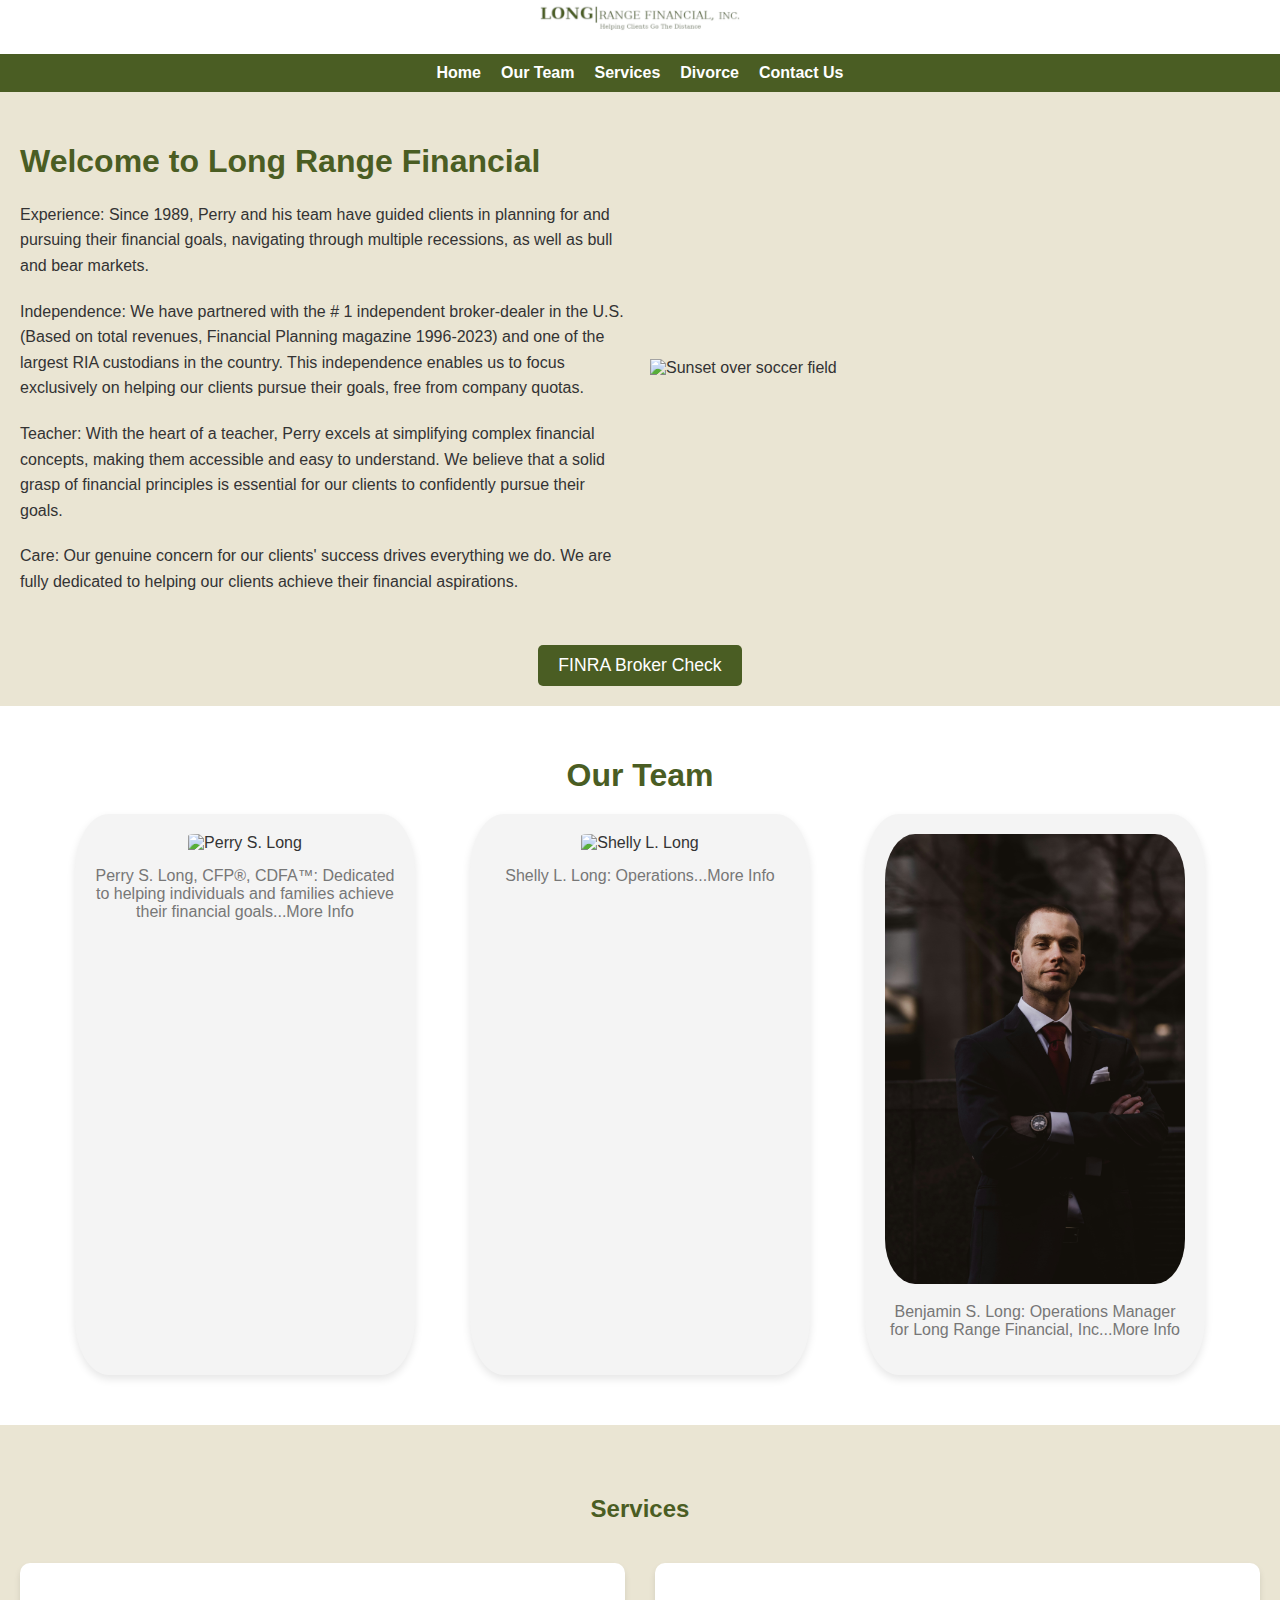
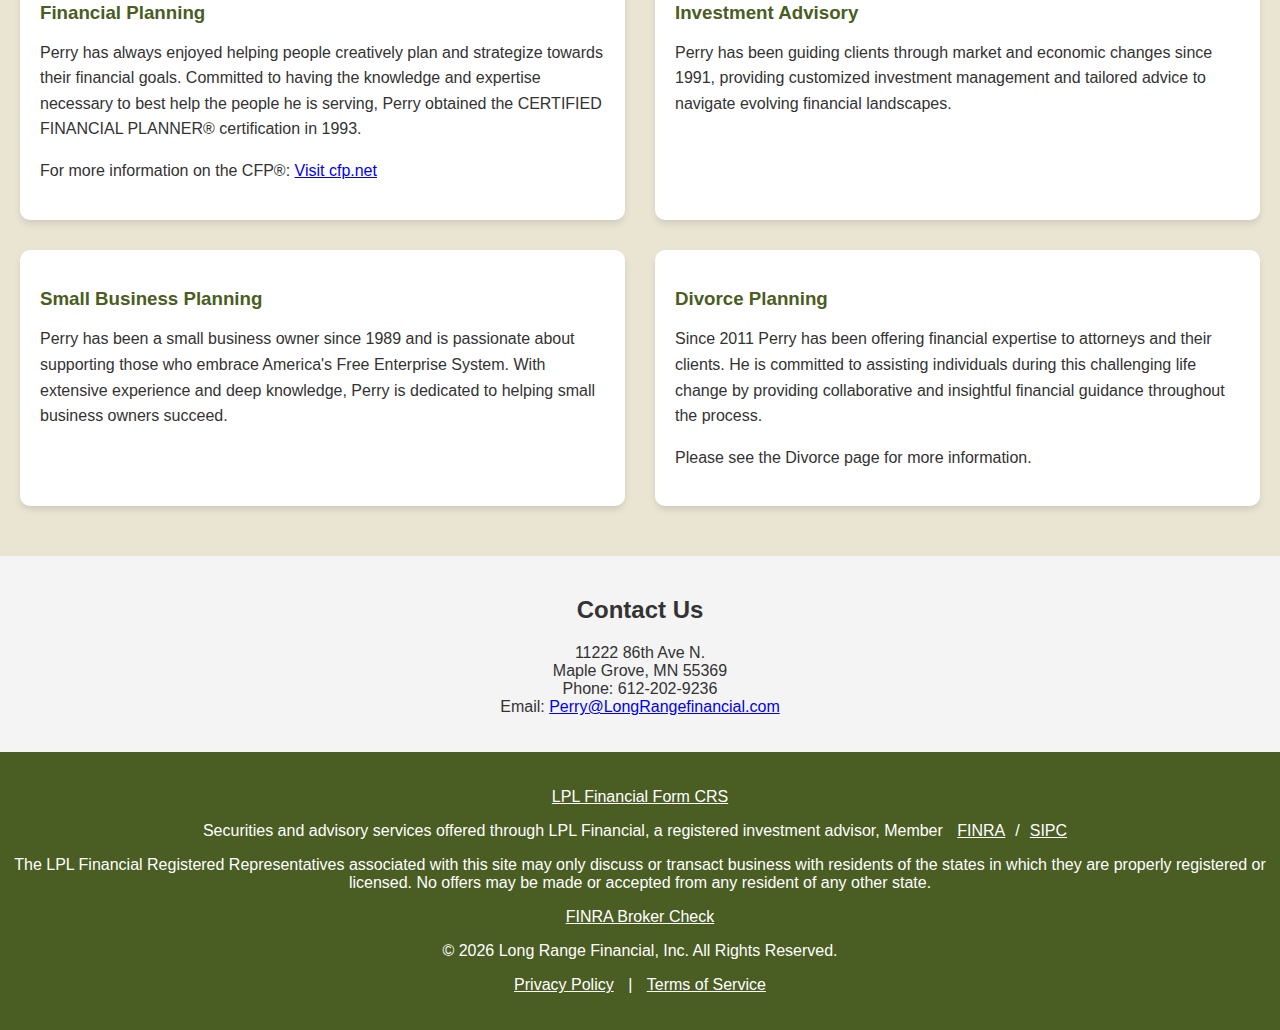
==== index.html @ d35ab9b7 "Made corections from LPL" ====
<!DOCTYPE html>
<html lang="en">
<head>
    <meta charset="UTF-8">
    <meta name="viewport" content="width=device-width, initial-scale=1.0">
    <meta http-equiv="X-UA-Compatible" content="IE=edge">
    <title>Long Range Financial</title>
    <style>
        body {
            font-family: Arial, sans-serif;
            margin: 0;
            padding: 0;
            background-color: #f4f4f4;
            color: #333;
        }
        header {
            text-align: center;
            padding: 5px;
            background-color: #ffffff;
        }

        nav {
            background-color: #4a5d23; /* Olive Green */
            padding: 10px 0;
        }
        nav ul {
            list-style-type: none;
            padding: 0;
            margin: 0;
            text-align: center;
            display: flex;
            justify-content: center;
            flex-wrap: wrap;
        }
        nav ul li {
            margin: 0 10px;
        }
        nav ul li a {
            color: #ffffff;
            text-decoration: none;
            font-weight: bold;
            white-space: nowrap; /* Prevents truncation of text */
        }

                /* Hover effect with earthy colors */
        nav ul li a:hover {
            background-color: #8b4513; /* Saddle brown color on hover */
            color: #ffffff; /* Keep text white for contrast */
        }

        /* Active/Clicked state with earthy tones */
        nav ul li a.active {
            background-color: #eae5d3; /* Light taupe background for active state */
            color: #4a5d23; /* Olive green text */
            font-weight: bold;
        }

        .hamburger {
            display: none;
            cursor: pointer;
        }
        .hamburger div {
            width: 35px;
            height: 4px;
            background-color: #fff;
            margin: 6px 0;
        }
        .nav-links {
            display: flex;
        }
        .hero {
            display: flex;
            flex-direction: row; /* Align items horizontally */
            align-items: center;
            justify-content: space-between;
            padding: 30px 20px;
            background-color: #eae5d3; /* Taupe */
            text-align: left;  /* Align text to the left */
            gap: 20px; /* Space between the image and text */
        }

        .hero .image {
            flex: 1;
            text-align: left; /* Align the image to the left */
        }

        .hero .image img {
            max-width: 100%;
            height: auto;
        }

        .hero .text {
            flex: 1;
            text-align: left; /* Align text to the right */
        }

        .hero .text h1 {
            color: #4a5d23; /* Olive Green */
        }

        .hero .text p {
            line-height: 1.6;
            margin-bottom: 20px;
        }

        .button {
        position: relative;
        text-align: center;
        padding-bottom: 20px; /* Adjust as needed */
        background-color: #eae5d3; /* Taupe */
        }

        .hero-button {
        background-color: #4a5d23;
        color: white;
        border: none;
        padding: 10px 20px;
        border-radius: 5px;
        cursor: pointer;
        font-size: 1.1em;
        transition: transform 0.2s ease, background-color 0.3s ease;
        display: inline-block;
        text-decoration: none;
        }

        .hero-button:hover {
        background-color: #8b4513; /* Lighter or darker shade */
        transform: scale(1.05);
        }

        .hero-button:active {
        background-color: #eae5d3; /* Click effect color */
        transform: scale(0.95);
        }

        .team-section, .services-section, .contact-section {
            padding: 30px 20px;
            background-color: #ffffff;
            text-align: center;
        }
        .team-section h1, .services-section h2 {
            color: #4a5d23; /* Olive Green */
            margin-bottom: 20px;
        }
        .team-members {
            display: flex;
            flex-wrap: wrap;
            justify-content: space-evenly;
        }
        .team-member {
            position: relative;
            width: 90%;
            max-width: 300px; /* Prevents member cards from getting too wide */
            margin-bottom: 20px;
            padding: 20px;
            background-color: #f4f4f4; /* Light taupe background for the card */
            border-radius: 10%;
            box-shadow: 0 4px 8px rgba(0, 0, 0, 0.1);
            transition: transform 0.3s ease, box-shadow 0.3s ease;
            cursor: pointer; /* Indicates that it's clickable */
            text-align: center;
            overflow: hidden;
        }

        .team-member:hover {
            transform: translateY(-10px); /* Lift the card on hover */
            box-shadow: 0 6px 12px rgba(0, 0, 0, 0.2); /* Add a stronger shadow */
        }

        .team-member img {
            max-width: 100%;
            height: auto;
            border-radius: 10%;
            transition: transform 0.3s ease, opacity 0.3s ease;
        }

        .team-member:hover img {
            transform: scale(1.1); /* Slight zoom on hover */
            opacity: 0.8;
        }

        .team-member h3 {
            margin: 15px 0 5px;
            font-size: 1.5rem;
            color: #4a4a4a; /* Darker shade for text */
        }

        .team-member p {
            margin-top: 15px;
            color: #777;
            transition: color 0.3s ease;
        }

        .team-member:hover p {
            color: #333; /* Darken the text on hover */
        }

        .team-member .overlay {
            position: absolute;
            top: 0;
            left: 0;
            width: 100%;
            height: 100%;
            background-color: rgba(0, 0, 0, 0.6);
            opacity: 0;
            transition: opacity 0.3s ease;
        }

        .team-member:hover .overlay {
            opacity: 1;
        }

        .team-member .overlay-text {
            position: absolute;
            top: 50%;
            left: 50%;
            transform: translate(-50%, -50%);
            color: #fff;
            text-align: center;
            font-size: 1.2rem;
            opacity: 0;
            transition: opacity 0.3s ease;
        }

        .team-member:hover .overlay-text {
            opacity: 1;
        }

        /* Modal Style */
        .modal {
            display: none; /* Hidden by default */
            position: fixed;
            z-index: 100; /* Ensure it's on top */
            left: 0;
            top: 0;
            width: 100%;
            height: 100%;
            background-color: rgba(0, 0, 0, 0.7); /* Semi-transparent background */
            overflow-y: auto; /* rule ensures that the user can scroll through the content */
        }

        .modal-content {
            background-color: #ffffff;
            margin: 15% auto;
            padding: 20px;
            border-radius: 10px;
            width: 80%;
            max-width: 600px;
            text-align: center;
        }

        .modal-content h2 {
            color: #4a5d23; /* Olive Green */
            margin-bottom: 20px;
        }

        .modal-content p {
            line-height: 1.6;
            color: #333;
        }

        .close {
            color: #aaa;
            font-size: 28px;
            font-weight: bold;
            position: absolute;
            right: 20px;
            top: 10px;
            cursor: pointer;
        }

        .close:hover,
        .close:focus {
            color: #000;
        }

        .services-section {
            padding: 50px 20px;
            background-color: #eae5d3; /* Taupe background */
            text-align: center;
        }

        .services-section h2 {
            color: #4a5d23; /* Olive Green */
            margin-bottom: 40px;
        }

        .services-grid {
            display: grid;
            grid-template-columns: repeat(2, 1fr); /* 2 columns */
            grid-gap: 30px; /* Space between cards */
        }

        .service-card {
            background-color: #fff; /* White background for cards */
            padding: 20px;
            border-radius: 10px;
            box-shadow: 0 4px 6px rgba(0, 0, 0, 0.1); /* Light shadow for depth */
            text-align: left;
        }

        .service-card h3 {
            color: #4a5d23; /* Olive Green */
            margin-bottom: 15px;
        }

        .service-card p {
            color: #333;
            line-height: 1.6;
        }

        .contact-section {
            background-color: #f4f4f4;
            padding: 20px 20px;
        }
        footer {
            background-color: #4a5d23;;
            color: #fff;
            text-align: center;
            padding: 20px 0;
        }
        footer a {
            color: #ffffff;
            text-decoration: underline;
            margin: 0 10px;
            cursor: pointer;

        }

        /* Responsive Styles */
        @media (max-width: 768px) {

            nav ul {
                display: none;
                flex-direction: column;
            }
            nav ul.active {
                display: flex;
            }
            .hamburger {
                display: block;
                margin: auto;
            }
            .hero, .team-section, .services-section, .contact-section {
                padding: 20px 10px;
            }
            .team-members {
                flex-direction: column;
            }
            .team-member {
                width: 90%;
                margin: 0 auto 20px auto;
            }
            .services-section ul {
                text-align: center;
                padding-left: 0;
            }    

            .services-grid {
                    grid-template-columns: 1fr; /* Stack cards in a single column on smaller screens */
            }    

            .hero {
                flex-direction: column; /* Stack content vertically */
                text-align: center;
            }

            .hero .text {
                text-align: center;
            }

            .hero .image {
                text-align: center;
            }

            .modal-content {
                width: 90%;
            }
        }

    </style>
</head>
<body>
    <header>
        <img src="./resources/images/LongRangeFinancial_Logo.png" alt="Long Range Financial Logo" width="200">
    </header>
    <nav>
        <div class="hamburger" onclick="toggleMenu()">
            <div></div>
            <div></div>
            <div></div>
        </div>
        <ul id="nav-links">
            <li><a href="#home">Home</a></li>
            <li><a href="#team">Our Team</a></li>
            <li><a href="#services">Services</a></li>
            <li><a href="dfa.html">Divorce</a></li>
            <li><a href="#contact">Contact Us</a></li>
        </ul>
    </nav>

    <div class="hero" id="home">
        <div class="text">
            <h1>Welcome to Long Range Financial</h1>
            <p> Experience: Since 1989, Perry and his team have guided clients in planning for and pursuing their financial goals, navigating through multiple recessions, as well as bull and bear markets.</p>
            <p>Independence: We have partnered with the # 1 independent broker-dealer in the U.S. (Based on total revenues, Financial Planning magazine 1996-2023) and one of the largest RIA custodians in the country. This independence enables us to focus exclusively on helping our clients pursue their goals, free from company quotas.</p>
            <p>Teacher: With the heart of a teacher, Perry excels at simplifying complex financial concepts, making them accessible and easy to understand. We believe that a solid grasp of financial principles is essential for our clients to confidently pursue their goals.</p>
            <p>Care: Our genuine concern for our clients' success drives everything we do. We are fully dedicated to helping our clients achieve their financial aspirations.</p>
        </div>
        <div class="image">
            <img src="./resources/images/fieldSunset.jpg" alt="Sunset over soccer field">
        </div>
    </div>

    <div class="button">
        <a href="https://brokercheck.finra.org/individual/summary/2131012" target="_blank"><buttton type="button" class="hero-button">FINRA Broker Check</buttton></a>
    </div>

    <div class="team-section" id="team">
        <h1>Our Team</h1>
        <div class="team-members">
            <div class="team-member" onclick="openModal('perry-modal')">
                <img src="./resources/images/IMG_9534JV.jpg" alt="Perry S. Long">
                <p>Perry S. Long, CFP®, CDFA™: Dedicated to helping individuals and families achieve their financial goals...More Info</p>
            </div>
            <div class="team-member" onclick="openModal('shelly-modal')">
                <img src="./resources/images/IMG_9524JV (002).jpg" alt="Shelly L. Long">
                <p>Shelly L. Long: Operations...More Info</p>
            </div>
            <div class="team-member" onclick="openModal('ben-modal')">
                <img src="./resources/images/bentempphoto.jpg" alt="Benjamin S. Long">
                <p>Benjamin S. Long: Operations Manager for Long Range Financial, Inc...More Info</p>
            </div>
        </div>
    </div>
    
    <!-- Modals for Team Members -->
    <div id="perry-modal" class="modal">
        <div class="modal-content">
            <span class="close" onclick="closeModal('perry-modal')">&times;</span>
            <h2>Perry S. Long, CFP®, CDFA™</h2>
            <p>Perry is dedicated to helping individuals and families pursue their financial goals. With over 30 years of experience in investing and financial planning, he has guided his clients towards reaching their financial objectives.</p>
            <p>He has attained the following professional Certification and Designation:</p>
            <p>CERTIFIED FINANCIAL PLANNER® in December 1993 </p>
            <p>Certified Divorce Financial Analyst (CDFA®) in December 2010</p>
            <p>
                <a href="https://brokercheck.finra.org/individual/summary/2131012" target="_blank" title="Go to FINRA BrokerCheck">FINRA Broker Check</a>
            </p>
            <p>Perry earned his Bachelor's Degree from Minnesota State University, Mankato, in December 1988. Originally from Southern Minnesota, he now lives in New Hope with his wife, Shelly. They have three adult sons. Perry and Shelly are active members of River Valley Church in Maple Grove. Perry enjoys golf, hunting, fly fishing, and photography in his leisure time.</p>
        </div>
    </div>
    
    <div id="shelly-modal" class="modal">
        <div class="modal-content">
            <span class="close" onclick="closeModal('shelly-modal')">&times;</span>
            <h2>Shelly L. Long</h2>
            <p>Shelly serves in Operations</p>
            <p>Shelly is a passionate reader in her free time. She also enjoys spending time with her sons and going for walks with her husband Perry and dog Raven.</p>
        </div>
    </div>
    
    <div id="ben-modal" class="modal">
        <div class="modal-content">
            <span class="close" onclick="closeModal('ben-modal')">&times;</span>
            <h2>Benjamin S. Long</h2>
            <p>Ben serves as the Operations Manager for Long Range Financial, Inc.</p>
            <p>Ben graduated Summa Cum Laude from North Central University with a Bachelor of Science degree in Marketing, while playing four years of collegiate golf.</p>
            <p>In his free time, Ben enjoys playing golf, reading, and camping.</p>
        </div>
    </div>
    

    <div class="services-section" id="services">
        <h2>Services</h2>
        <div class="services-grid">
            <div class="service-card">
                <h3>Financial Planning</h3>
                <p>Perry has always enjoyed helping people creatively plan and strategize towards their financial goals. Committed to having the knowledge and expertise necessary to best help the people he is serving, Perry obtained the CERTIFIED FINANCIAL PLANNER® certification in 1993.</p> 
                <p>For more information on the CFP®: <a href="https://www.cfp.net/why-cfp-certification/the-standard-of-excellence" target="_blank">Visit cfp.net</a></p>
            </div>
            <div class="service-card">
                <h3>Investment Advisory</h3>
                <p>Perry has been guiding clients through market and economic changes since 1991, providing customized investment management and tailored advice to navigate evolving financial landscapes.</p>
            </div>
            <div class="service-card">
                <h3>Small Business Planning</h3>
                <p>Perry has been a small business owner since 1989 and is passionate about supporting those who embrace America's Free Enterprise System. With extensive experience and deep knowledge, Perry is dedicated to helping small business owners succeed.</p>
            </div>
            <div class="service-card">
                <h3>Divorce Planning</h3>
                <p>Since 2011 Perry has been offering financial expertise to attorneys and their clients. He is committed to assisting individuals during this challenging life change by providing collaborative and insightful financial guidance throughout the process.</p>
                <p>Please see the Divorce page for more information.</p>
            </div>
        </div>
    </div>

    <div class="contact-section" id="contact">
        <h2>Contact Us</h2>
        <p>11222 86th Ave N.<br>Maple Grove, MN 55369<br>Phone: 612-202-9236<br>Email: <a href="mailto:Perry@LongRangefinancial.com">Perry@LongRangefinancial.com</a></p>
    </div>

    <footer>
        <p>
            <a href="https://www.lpl.com/content/dam/lpl-www/documents/disclosures/lpl-financial-relationship-summary.pdf" target="_blank" title="Go to LPL Financial Form CRS">LPL Financial Form CRS</a> 
        </p>
        <p>    
            Securities and advisory services offered through LPL Financial, a registered investment advisor, Member <a href="https://www.finra.org/" target="_blank" title="Go to FINRA Website">FINRA</a>/<a href="https://www.sipc.org/" target="_blank" title="Go to SIPC Website">SIPC</a>
        </p>    
        <p>
            The LPL Financial Registered Representatives associated with this site may only discuss or transact business with residents of the states in which they are properly registered or licensed. No offers may be made or accepted from any resident of any other state.
        </p>
        <p>
            <a href="https://brokercheck.finra.org/individual/summary/2131012" target="_blank" title="Go to FINRA BrokerCheck">FINRA Broker Check</a>
        </p>
        <p>&copy; <script>document.write(new Date().getFullYear())</script> Long Range Financial, Inc. All Rights Reserved.</p>
        <p>
            <a href="#privacy">Privacy Policy</a> | 
            <a href="#terms">Terms of Service</a> 
        </p>
    </footer>

    <script>
        function toggleMenu() {
            var navLinks = document.getElementById("nav-links");
            navLinks.classList.toggle("active");
        }
    </script>

    <script>
        // Get all the navigation links
        const navLinks = document.querySelectorAll('nav ul li a');

        // Add click event listener to each link
        navLinks.forEach(link => {
            link.addEventListener('click', function() {
                // Remove the 'active' class from all links
                navLinks.forEach(nav => nav.classList.remove('active'));

                // Add the 'active' class to the clicked link
                this.classList.add('active');
            });
        });
    </script>

    <script>
        const heroButton = document.querySelector('.hero-button');

        heroButton.addEventListener('mouseover', () => {
        heroButton.style.boxShadow = '0px 4px 15px rgba(0, 0, 0, 0.2)';
        });

        heroButton.addEventListener('mouseout', () => {
        heroButton.style.boxShadow = 'none';
        });

        heroButton.addEventListener('click', () => {
        heroButton.style.backgroundColor = '#click-color'; // Optional click feedback color
        setTimeout(() => {
            heroButton.style.backgroundColor = ''; // Revert to original color after click
        }, 200);
        });

    </script>

    <script>
        // Function to open the modal
        function openModal(modalId) {
            document.getElementById(modalId).style.display = 'block';
        }

        // Function to close the modal
        function closeModal(modalId) {
            document.getElementById(modalId).style.display = 'none';
        }

        // Close the modal if the user clicks outside of it
        window.onclick = function(event) {
            const modals = document.getElementsByClassName('modal');
            for (let i = 0; i < modals.length; i++) {
                if (event.target == modals[i]) {
                    modals[i].style.display = 'none';
                }
            }
        }
    </script>

</body>
</html>
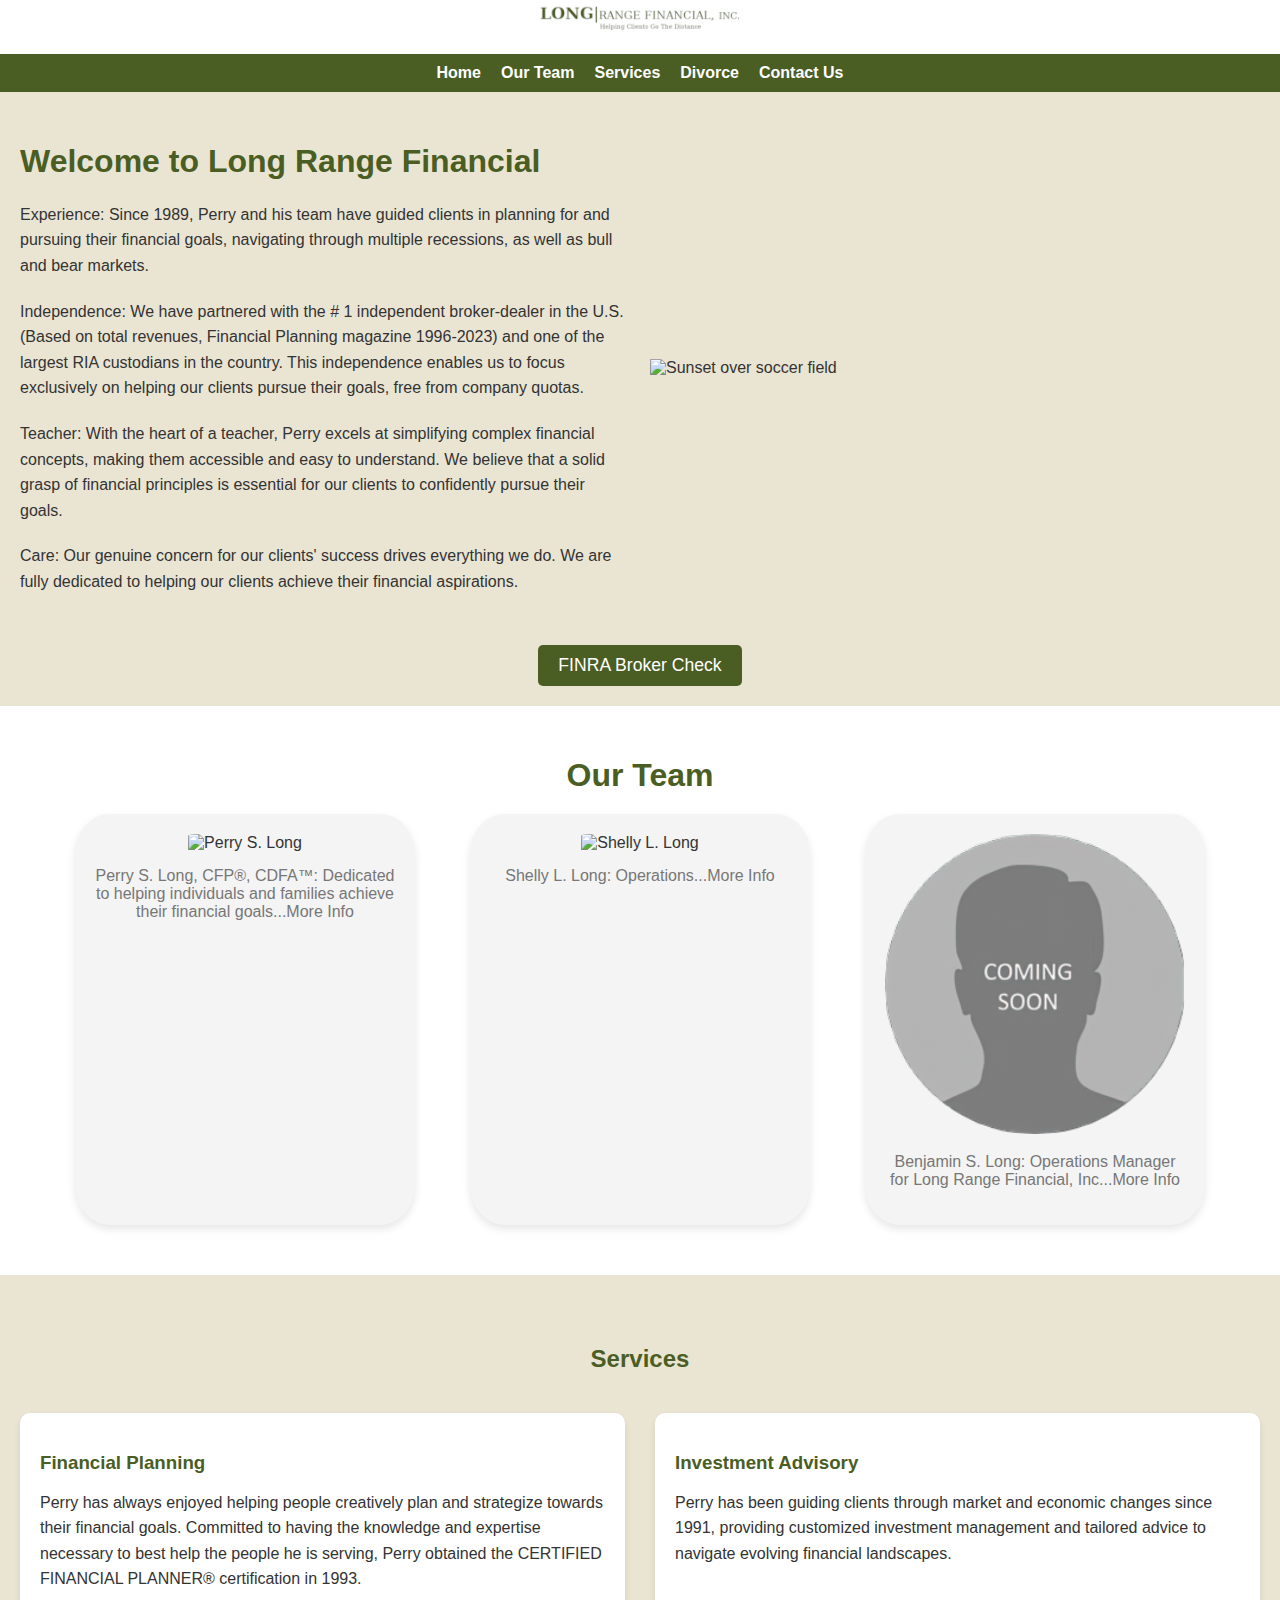
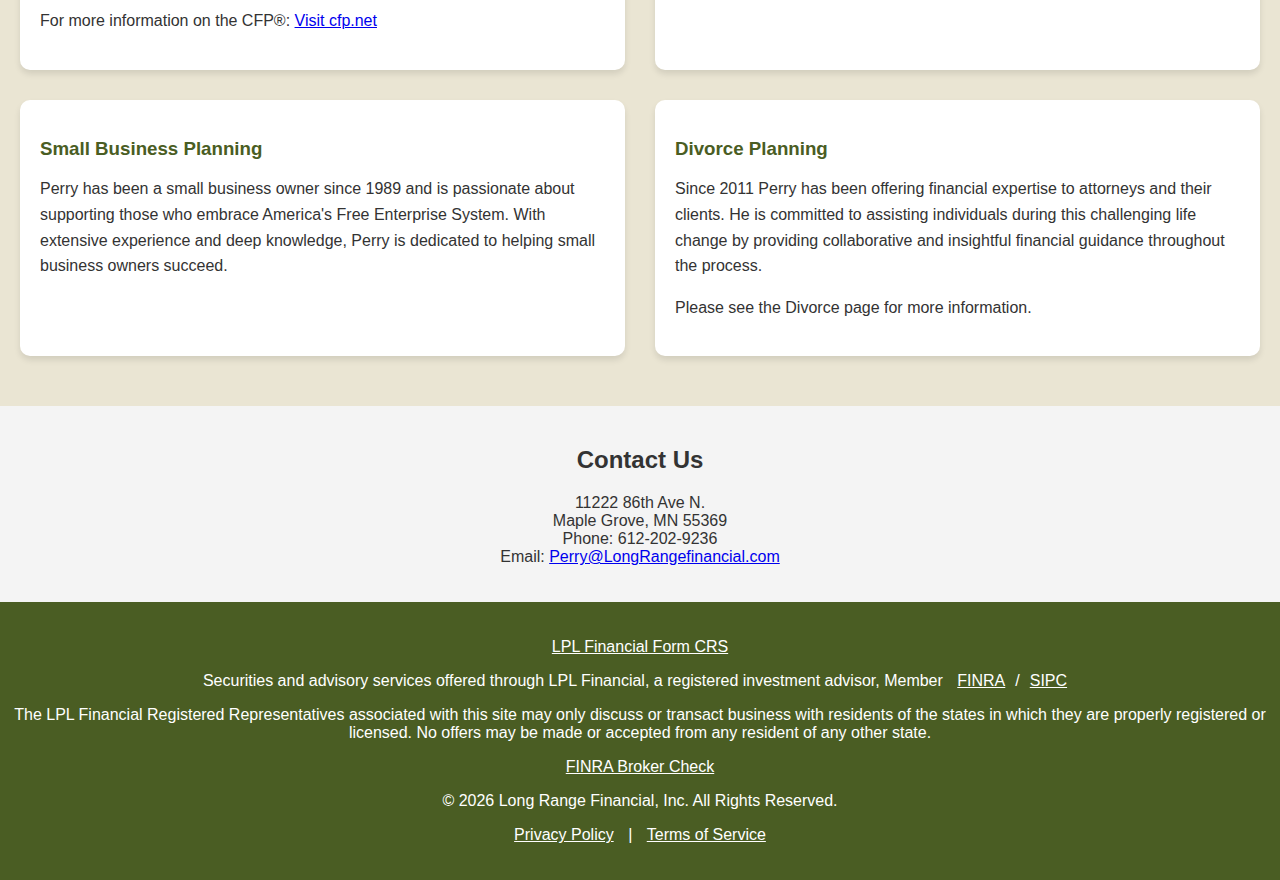
==== commit 214bae5f: "Added Placeholder for ben photo" ====
--- a/index.html
+++ b/index.html
@@ -373,6 +373,13 @@
                 text-align: center;
             }
 
+              /* Adjust button for mobile */
+            .hero-button {
+                width: 100%; /* Full-width button */
+                padding: 15px;
+                font-size: 1.2em;
+            }
+
             .modal-content {
                 width: 90%;
             }
@@ -428,7 +435,7 @@
                 <p>Shelly L. Long: Operations...More Info</p>
             </div>
             <div class="team-member" onclick="openModal('ben-modal')">
-                <img src="./resources/images/bentempphoto.jpg" alt="Benjamin S. Long">
+                <img src="./resources/images/team-placeholder.png" alt="Benjamin S. Long">
                 <p>Benjamin S. Long: Operations Manager for Long Range Financial, Inc...More Info</p>
             </div>
         </div>
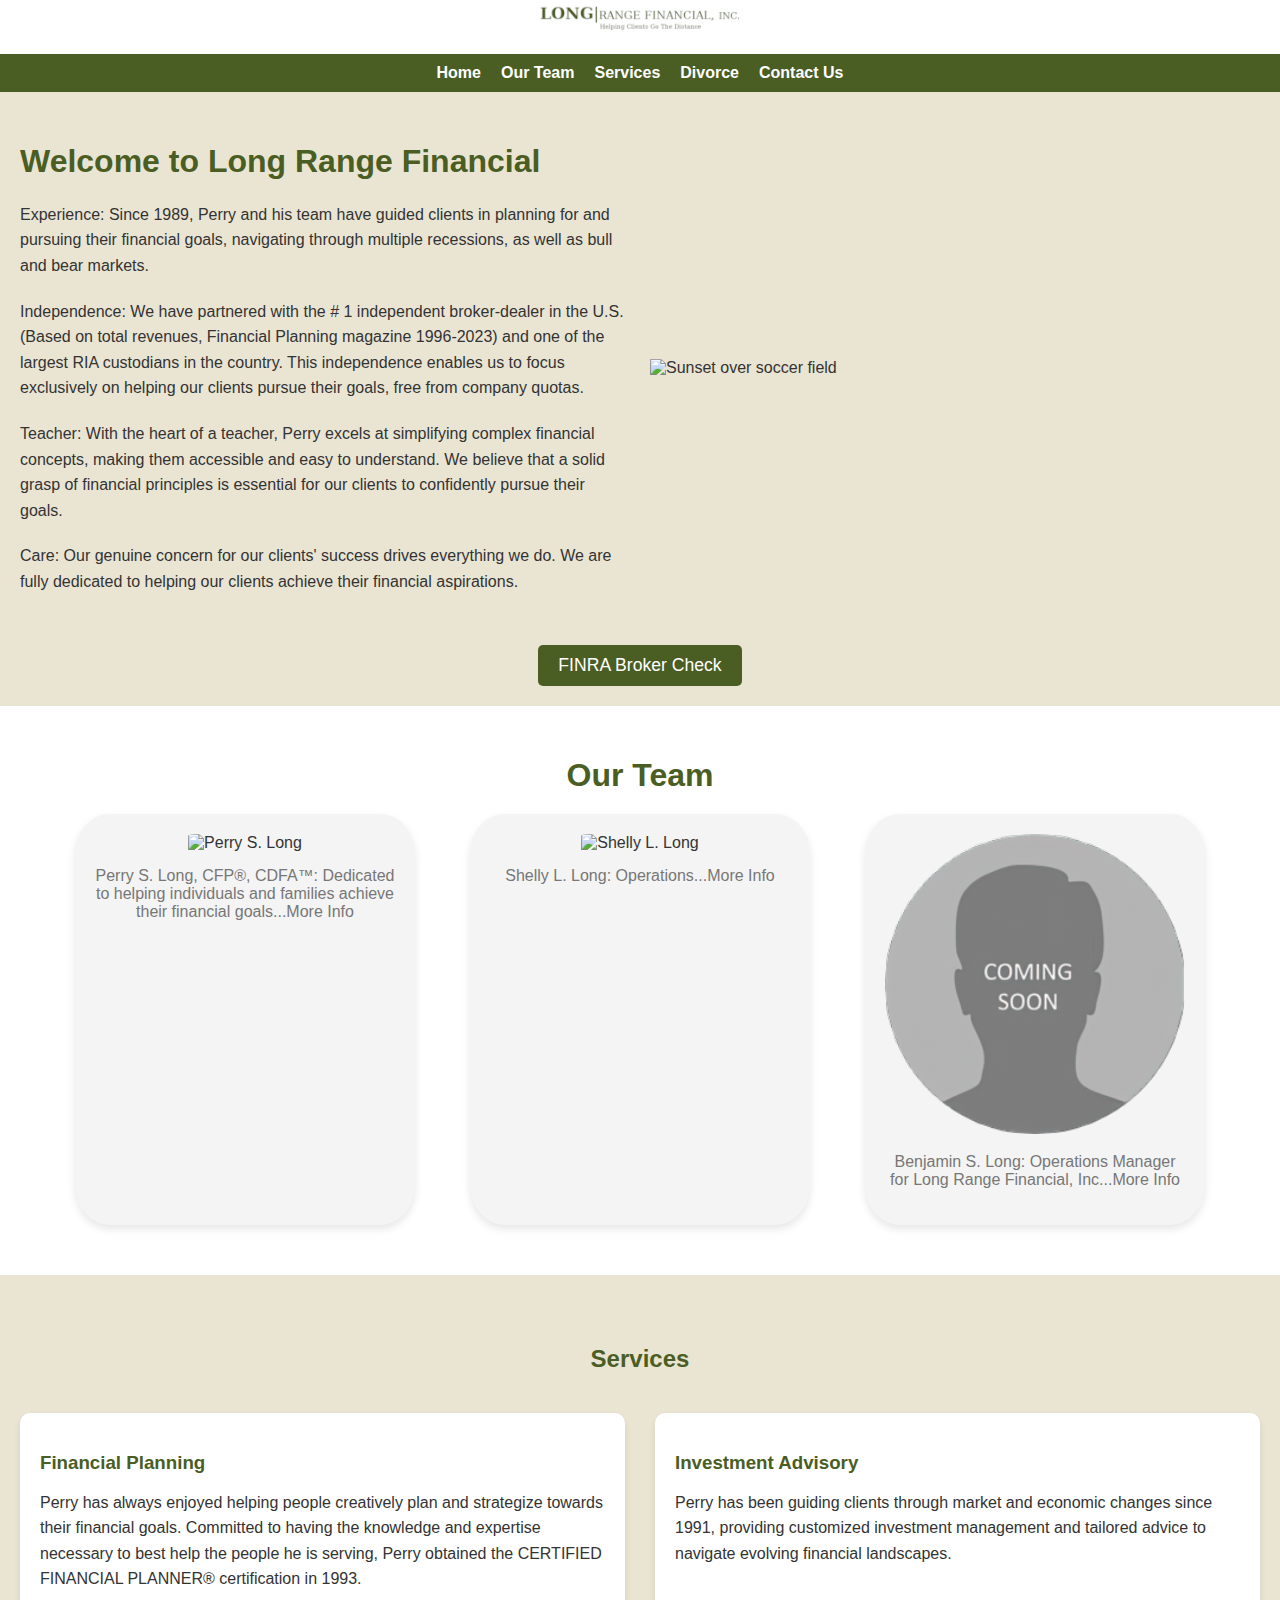
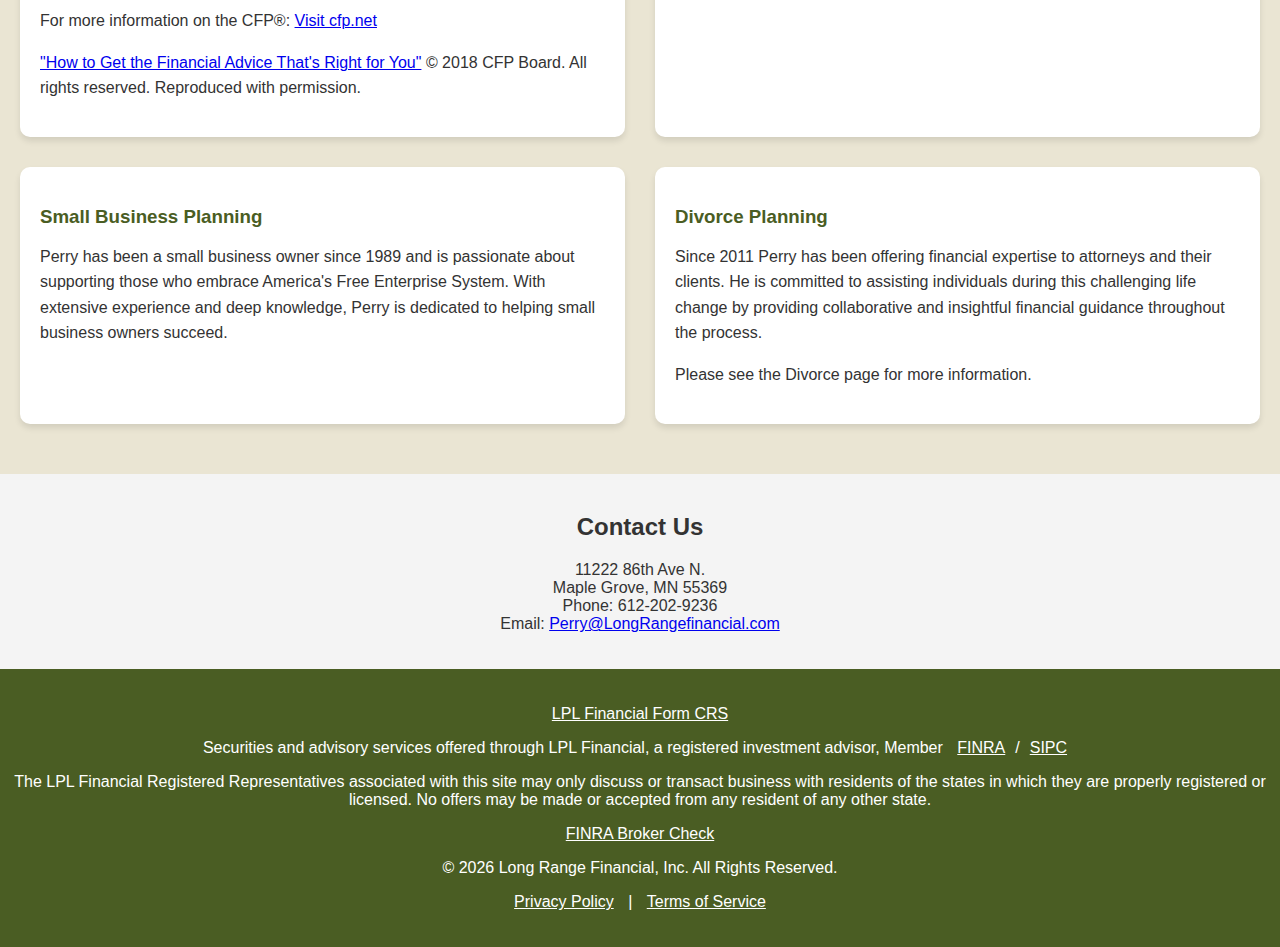
==== commit ad3ec55e: "Added link to Kiplinger Article" ====
--- a/index.html
+++ b/index.html
@@ -484,6 +484,7 @@
                 <h3>Financial Planning</h3>
                 <p>Perry has always enjoyed helping people creatively plan and strategize towards their financial goals. Committed to having the knowledge and expertise necessary to best help the people he is serving, Perry obtained the CERTIFIED FINANCIAL PLANNER® certification in 1993.</p> 
                 <p>For more information on the CFP®: <a href="https://www.cfp.net/why-cfp-certification/the-standard-of-excellence" target="_blank">Visit cfp.net</a></p>
+                <p><a href="./resources/Articles/KiplingersPersonalFinance.pdf">"How to Get the Financial Advice That's Right for You"</a> © 2018 CFP Board. All rights reserved. Reproduced with permission.</p>
             </div>
             <div class="service-card">
                 <h3>Investment Advisory</h3>
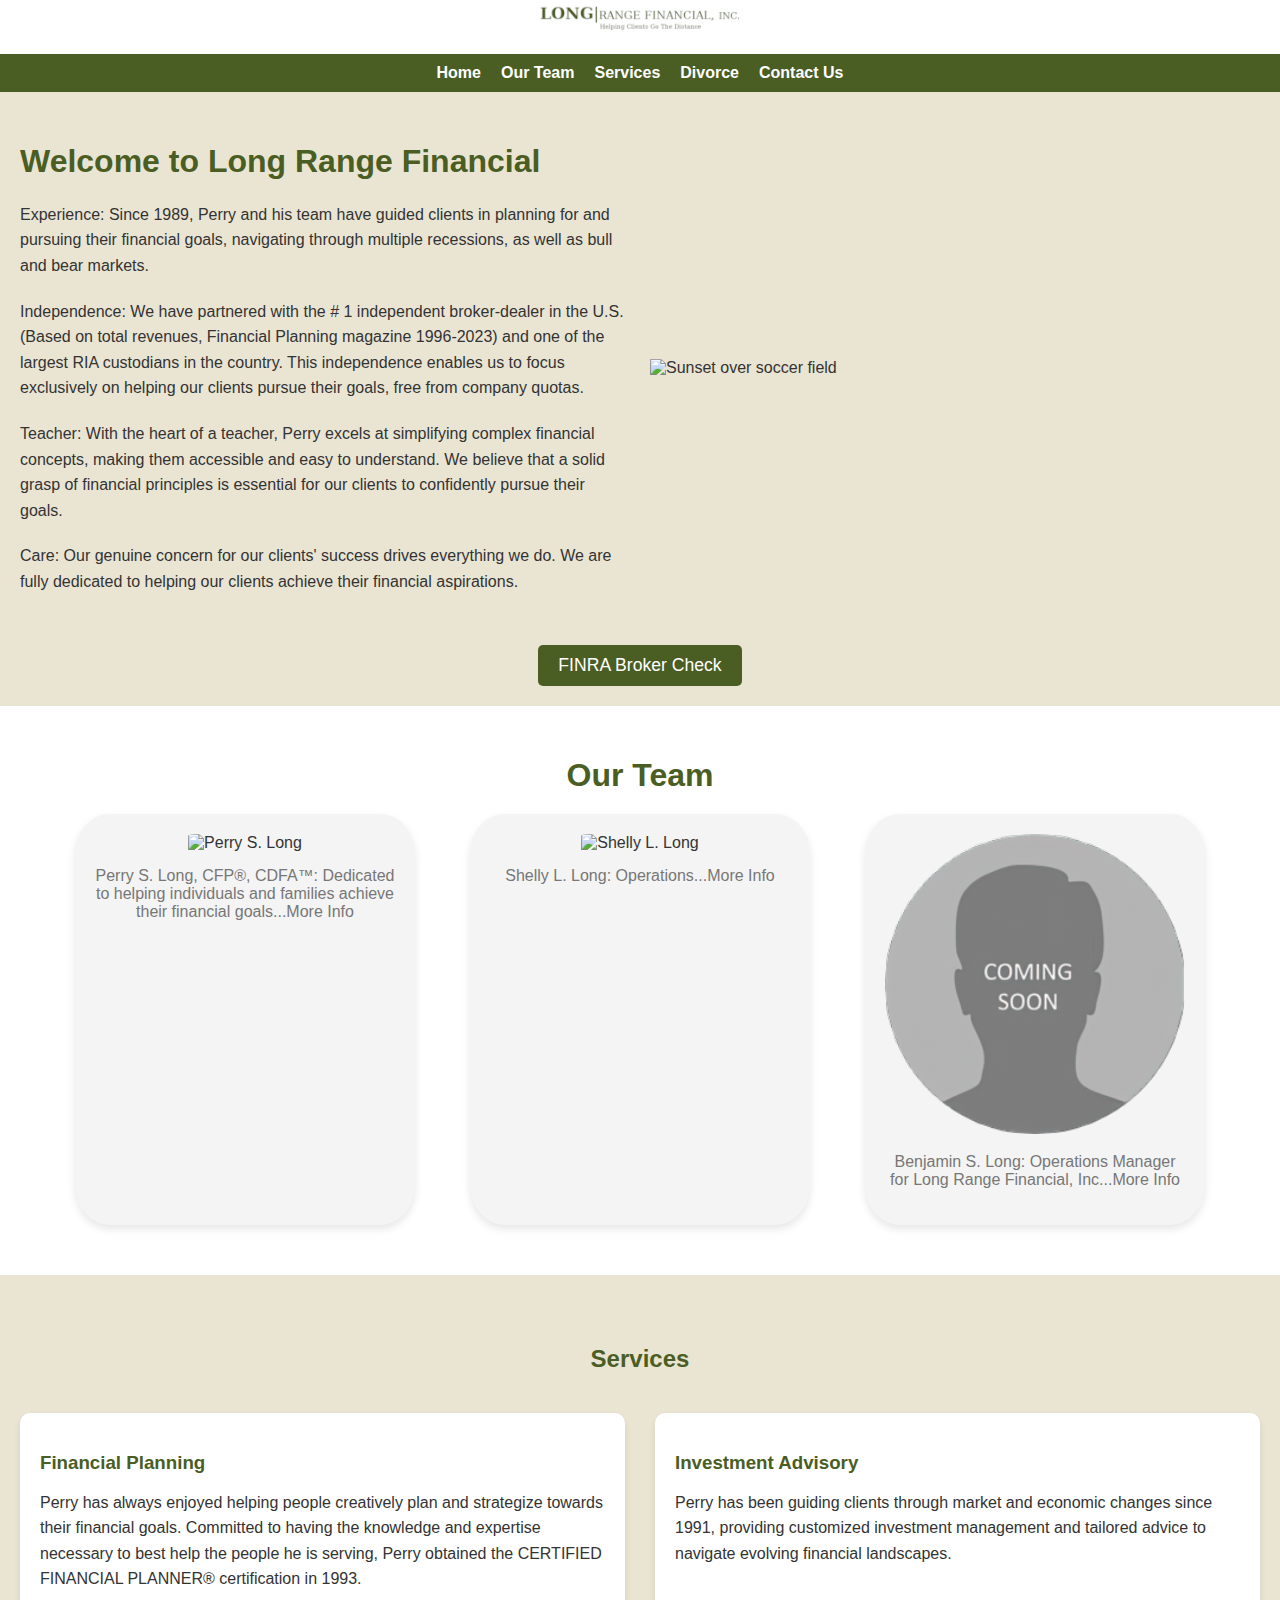
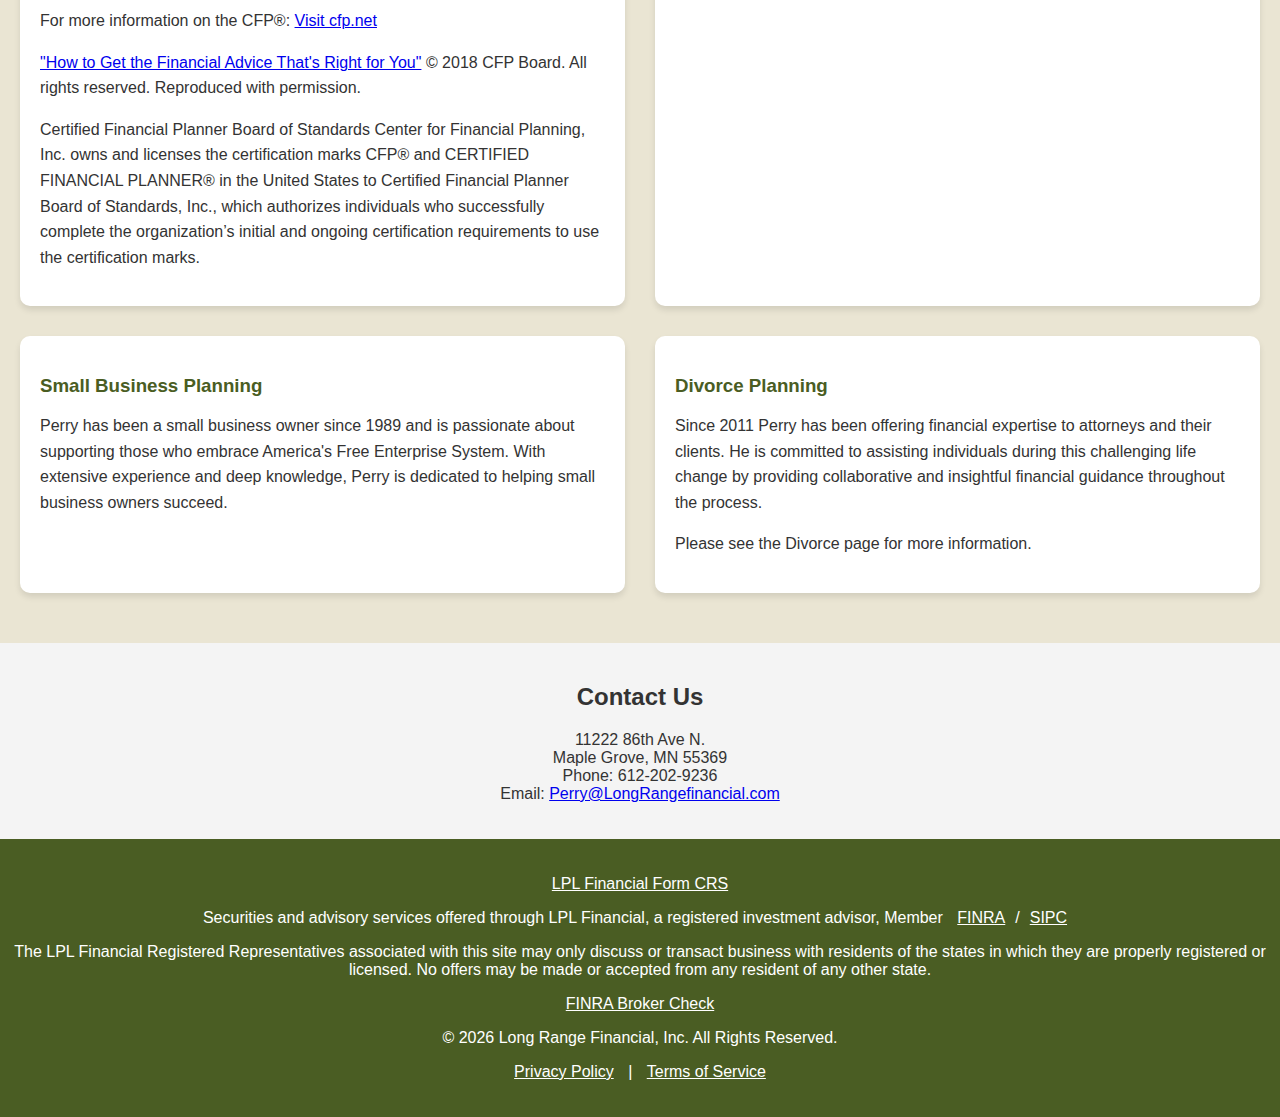
==== commit 891ea900: "Added CFP disclaimer to Financial Planning section" ====
--- a/index.html
+++ b/index.html
@@ -484,7 +484,8 @@
                 <h3>Financial Planning</h3>
                 <p>Perry has always enjoyed helping people creatively plan and strategize towards their financial goals. Committed to having the knowledge and expertise necessary to best help the people he is serving, Perry obtained the CERTIFIED FINANCIAL PLANNER® certification in 1993.</p> 
                 <p>For more information on the CFP®: <a href="https://www.cfp.net/why-cfp-certification/the-standard-of-excellence" target="_blank">Visit cfp.net</a></p>
-                <p><a href="./resources/Articles/KiplingersPersonalFinance.pdf">"How to Get the Financial Advice That's Right for You"</a> © 2018 CFP Board. All rights reserved. Reproduced with permission.</p>
+                <p><a href="./resources/Articles/KiplingersPersonalFinance.pdf" target="_blank">"How to Get the Financial Advice That's Right for You"</a> © 2018 CFP Board. All rights reserved. Reproduced with permission.</p>
+                <p>Certified Financial Planner Board of Standards Center for Financial Planning, Inc. owns and licenses the certification marks CFP® and CERTIFIED FINANCIAL PLANNER® in the United States to Certified Financial Planner Board of Standards, Inc., which authorizes individuals who successfully complete the organization’s initial and ongoing certification requirements to use the certification marks.</p>
             </div>
             <div class="service-card">
                 <h3>Investment Advisory</h3>
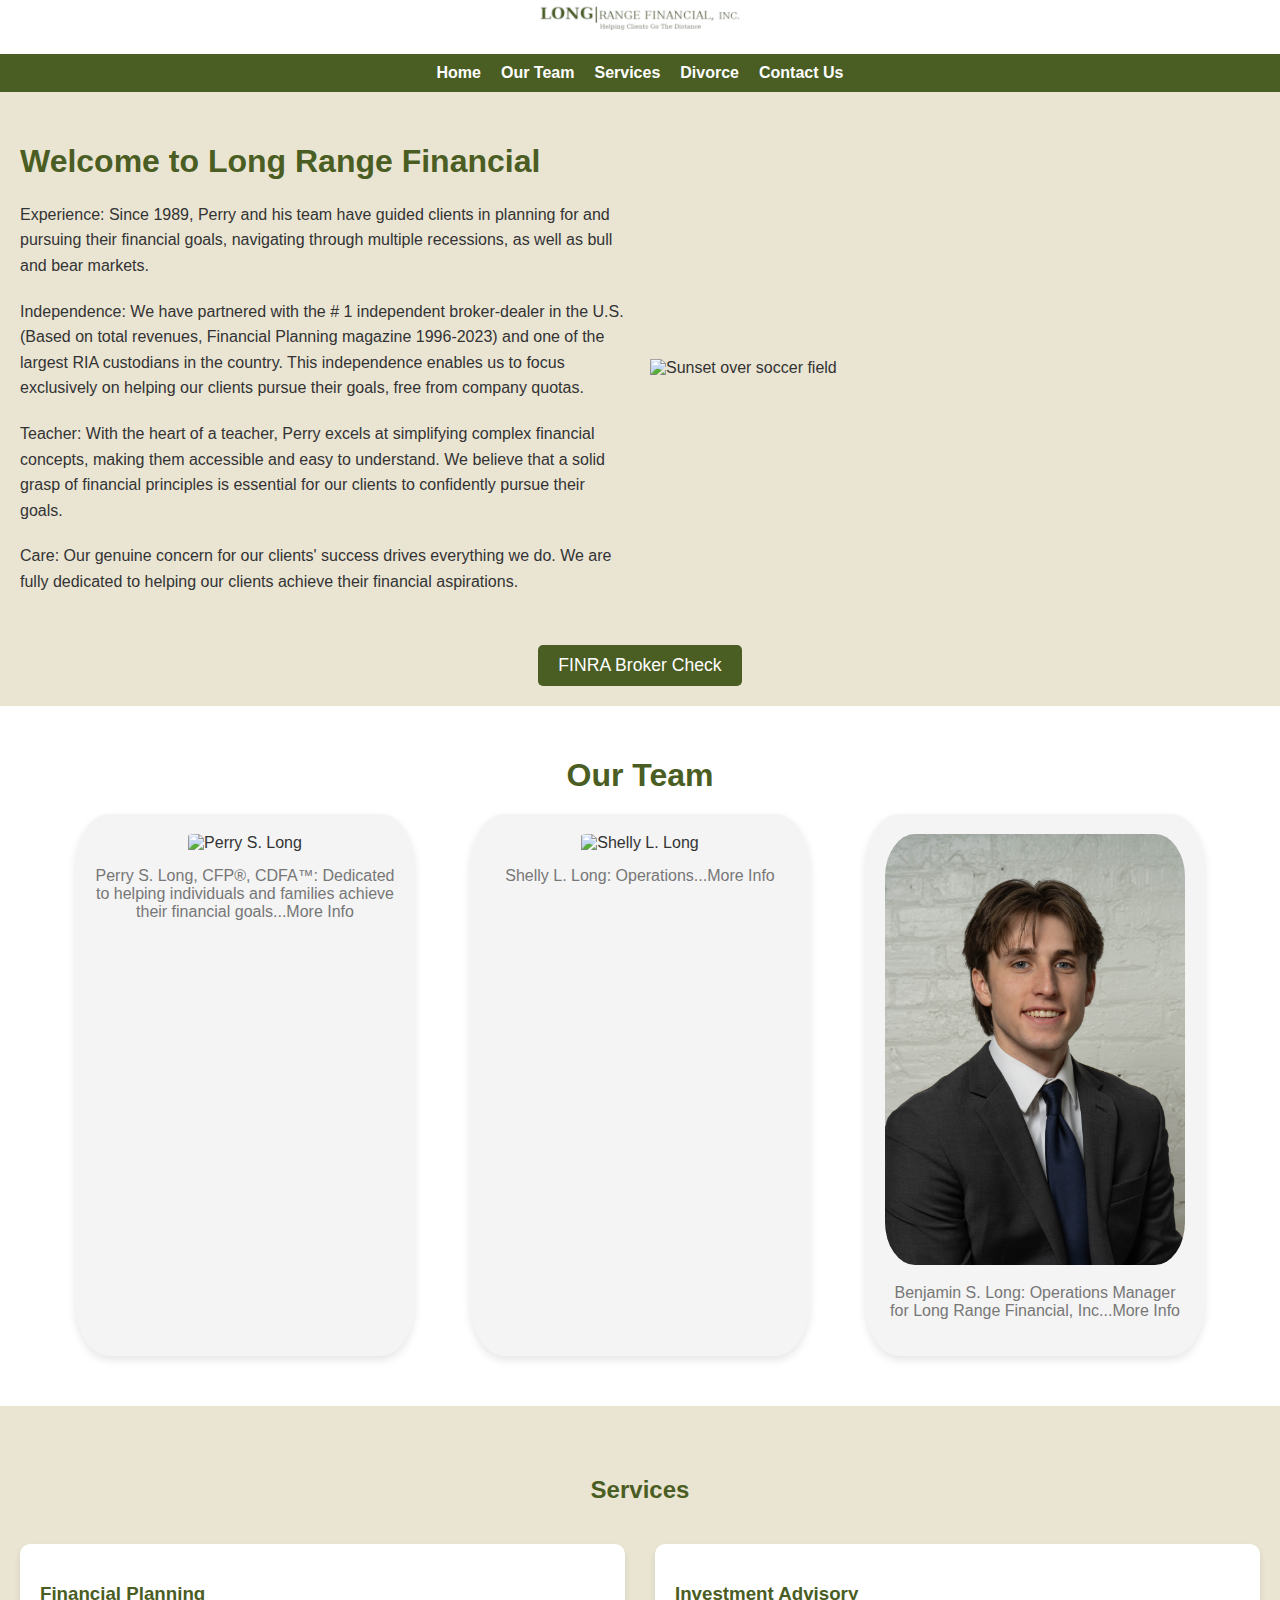
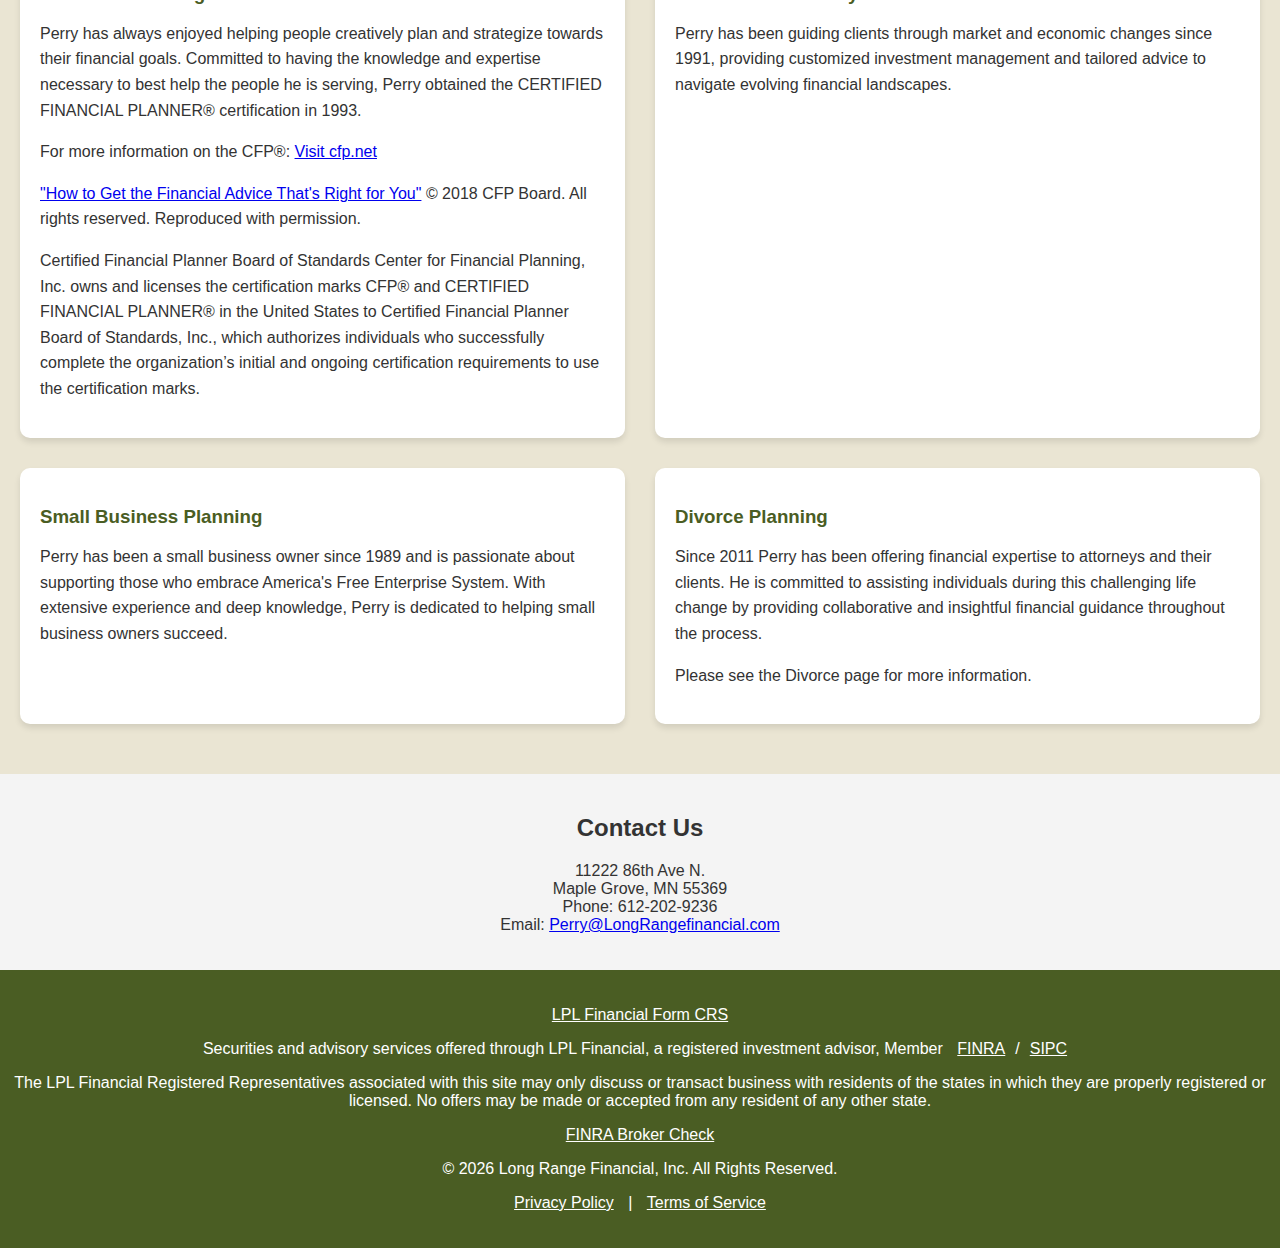
==== commit 48f595fa: "Added photo of Ben Long to Team sec of lrf/dfa sites" ====
--- a/index.html
+++ b/index.html
@@ -435,7 +435,7 @@
                 <p>Shelly L. Long: Operations...More Info</p>
             </div>
             <div class="team-member" onclick="openModal('ben-modal')">
-                <img src="./resources/images/team-placeholder.png" alt="Benjamin S. Long">
+                <img src="./resources/images/IMG_7624.JPG" alt="Benjamin S. Long">
                 <p>Benjamin S. Long: Operations Manager for Long Range Financial, Inc...More Info</p>
             </div>
         </div>
